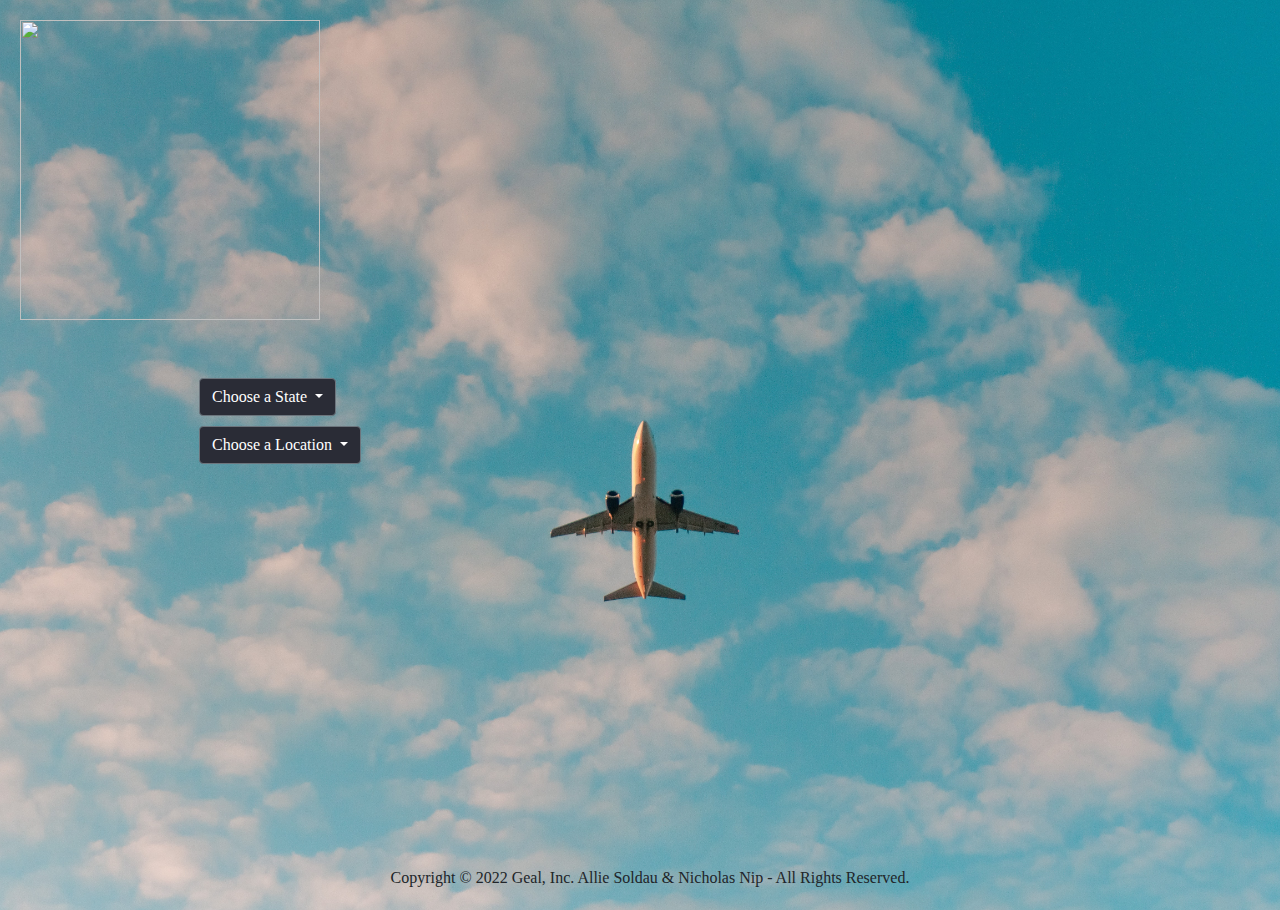
==== index.html @ 6919f8cb "place holder  before i mess with the cloud text and potentially break everything" ====
<html>
    <head>
        <script src="./index.js"></script>
        <link rel="stylesheet" href= "style.css">
        <title>geal</title>
        <link rel="icon" type="image/x-icon" href="./assets/favicon.ico">
        <link rel="stylesheet" href="https://stackpath.bootstrapcdn.com/bootstrap/4.3.1/css/bootstrap.min.css" integrity="sha384-ggOyR0iXCbMQv3Xipma34MD+dH/1fQ784/j6cY/iJTQUOhcWr7x9JvoRxT2MZw1T" crossorigin="anonymous">
        <link rel="stylesheet" href="https://cdn.jsdelivr.net/npm/bootstrap@4.3.1/dist/css/bootstrap.min.css" integrity="sha384-ggOyR0iXCbMQv3Xipma34MD+dH/1fQ784/j6cY/iJTQUOhcWr7x9JvoRxT2MZw1T" crossorigin="anonymous">
        <script src="https://code.jquery.com/jquery-3.3.1.slim.min.js" integrity="sha384-q8i/X+965DzO0rT7abK41JStQIAqVgRVzpbzo5smXKp4YfRvH+8abtTE1Pi6jizo" crossorigin="anonymous"></script>
        <script src="https://cdn.jsdelivr.net/npm/popper.js@1.14.7/dist/umd/popper.min.js" integrity="sha384-UO2eT0CpHqdSJQ6hJty5KVphtPhzWj9WO1clHTMGa3JDZwrnQq4sF86dIHNDz0W1" crossorigin="anonymous"></script>
        <script src="https://cdn.jsdelivr.net/npm/bootstrap@4.3.1/dist/js/bootstrap.min.js" integrity="sha384-JjSmVgyd0p3pXB1rRibZUAYoIIy6OrQ6VrjIEaFf/nJGzIxFDsf4x0xIM+B07jRM" crossorigin="anonymous"></script>
    </head>
    <body>
        <div id="flexbox">
        <div class="header" id="flexbox">
            <img src="./assets/geal-logo-new.png" class="logo">
        </div>
        <div id="horizontalFlexBox">
            <div id="buttonsFlexBox">
                <div class="dropdown">
                    <!-- I made the drop downs scrollable -->
                    <button class="btn btn-secondary dropdown-toggle" type="button" id="state-menu" data-toggle="dropdown">
                        Choose a State
                    </button>
                    <div class="dropdown-menu pre-scrollable" aria-labelledby="dropdownMenuButton" id="state-selector"></div>
                </div>
                <div class="dropdown">  
                    <button class="btn btn-secondary dropdown-toggle" type="button" id="location-menu" data-toggle="dropdown">
                    Choose a Location
                    </button>
                    <div class="dropdown-menu pre-scrollable" aria-labelledby="dropdownMenuButton" id="location-selector"></div>
                </div>
            </div>
            <div id="location-info">
                <!-- IF WE WANT THE CLOUD TEXT TO NOT BE OPAQUE WE NEED TO HAVE IT POSITIONED ON TOP OF THE CLOUD IN ITS OWN DIV -->
                <div id="cloudFlexBox">
                    <div id="cloudTextBox">
                        <div id="cloudText">
                            <div id="cloudTextBoxes">
                                <p id="locationName"></p>
                            </div>
                            <div id="cloudTextBoxes">
                                <p id="locationAddress"></p>
                            </div>
                            <div id="cloudTextBoxes">
                                <p id="locationCityState"></p>
                            </div>
                            <div id="cloudTextBoxes">
                                <p id="locationPhone"></p>
                            </div>
                        </div>
                    </div>
                </div>
            </div>
        </div>
        <div id="footer-flexbox" class="footer">
            <p>Copyright © 2022 Geal, Inc. Allie Soldau & Nicholas Nip - All Rights Reserved.</p>
        </div>
    </body>
</html>
---- style.css ----
body {
    background-color: antiquewhite;
    background-image: url(./assets/geal-background.jpg);
    background-position: center;
    background-repeat: no-repeat;
    background-size: cover;
    -moz-background-size: cover;
    -o-background-size: cover;
    font-family: "Georgia" !important;
}

body p {
    margin: 0;
}

#flexbox {
    display: flex;
    margin: 10px;
    flex-direction: column;
    justify-content: space-between;
    flex: 1 1 0px;
}

#buttonsFlexBox {
    flex: 1 1 0px;
    display: flex;
    flex-direction: column;
    justify-content: center;
}

#state-menu, #location-menu {
    background-color: #2a2c36 !important;
}

#location-info {
    position: relative;
    z-index: 1;
    flex: 1 1 0px;
    margin: none !important;
    font-family: "Georgia";
}
/* I made the cloud a fixed size regardless of text content */
#cloudFlexBox {
    display: flex;
    flex-direction: column;
    vertical-align: middle;
    height: 15vw;
    background-image: url("./assets/cloud.png");
    opacity: 0.5;
    background-size: contain;
    background-repeat: no-repeat;
    background-position: center;
    flex: 1.5 1 0px;
    z-index: -1;
}

#cloudTextBox {
    display: flex;
    justify-content: center;
    margin-top: 13%;
    position: relative;
    z-index: 2;
}

/* TO DO: MAKE THE TEXT SHRINK OR WRAP IF ITS TOO LONG */
#cloudText {
    opacity: 1;
    display: flex;
    flex-direction: column;
    font-size: 1.3vw; /* makes text adjust with viewport width.
    since I made the cloud ALSO adjust with the viewport width, the 
    text will change size as the cloud does, ensuring they always fit together */
}

#locationName {
    font-weight: bold;
}

#locationAddress, #locationCityState, #locationPhone {
    margin-left: 15px;
}

#horizontalFlexBox {
    display: flex;
    flex-direction: row;
    vertical-align: middle;
}

body {
    margin: 0;
    padding: 0;
    min-height: 100vh;
}

.footer {
    margin: 10px;
    position: absolute;
    bottom: 0px;
    left: 0px;
    font-family: "Georgia";
    text-align: center;
}

.logo {
    height: auto;
    width: 300px;
}

.dropdown {
    justify-content: center;
    padding-bottom: 10px;
    position: relative;
    margin-left: 30%;
}

#footer-flexbox{
    display: flex;
    flex-direction: row;
    gap: 10px;
    width: 100%;
    justify-content: center;
}
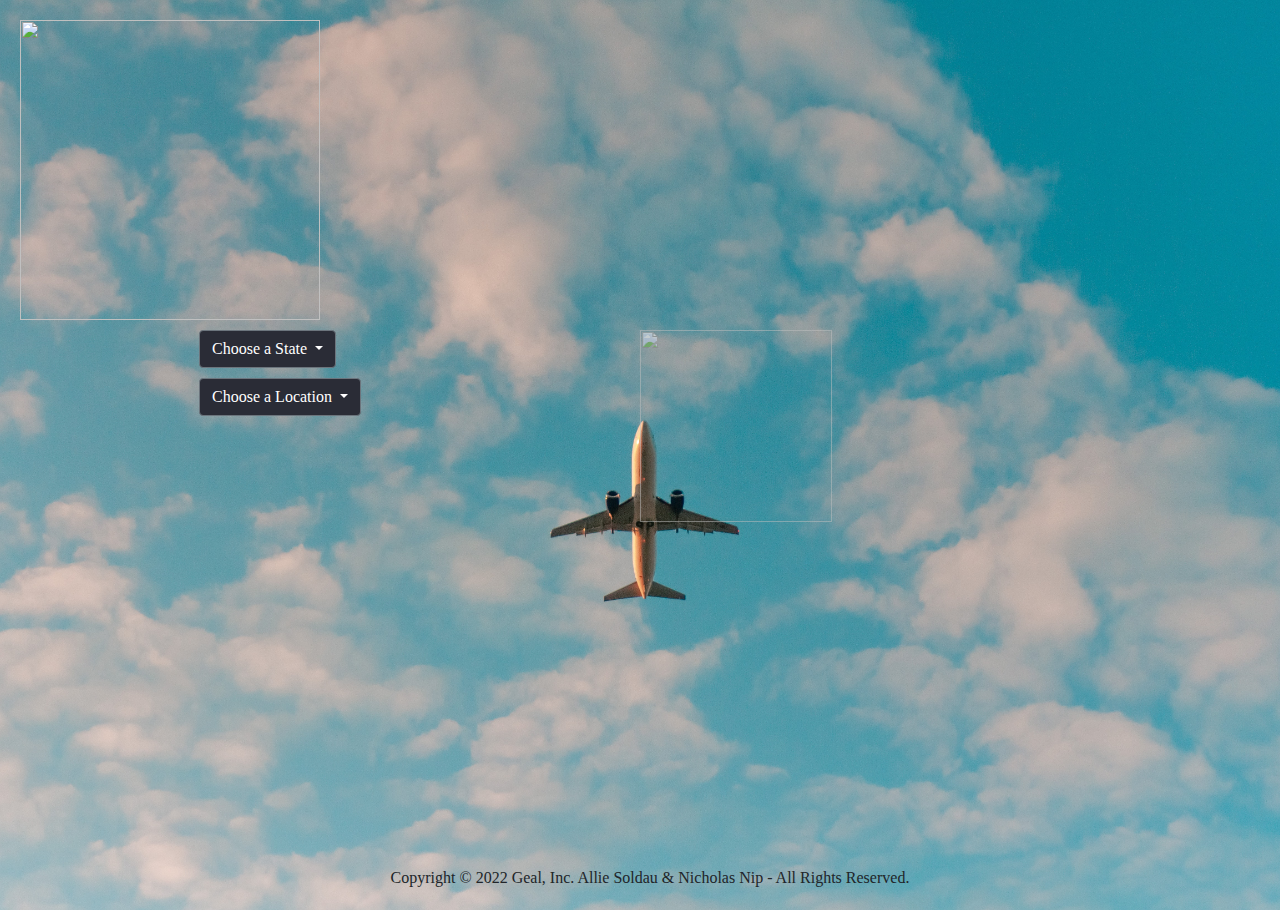
==== commit 673d4313: "FINALLY got the text to be in front of the cloud and to not be opaque" ====
--- a/index.html
+++ b/index.html
@@ -34,19 +34,22 @@
             <div id="location-info">
                 <!-- IF WE WANT THE CLOUD TEXT TO NOT BE OPAQUE WE NEED TO HAVE IT POSITIONED ON TOP OF THE CLOUD IN ITS OWN DIV -->
                 <div id="cloudFlexBox">
-                    <div id="cloudTextBox">
-                        <div id="cloudText">
-                            <div id="cloudTextBoxes">
-                                <p id="locationName"></p>
-                            </div>
-                            <div id="cloudTextBoxes">
-                                <p id="locationAddress"></p>
-                            </div>
-                            <div id="cloudTextBoxes">
-                                <p id="locationCityState"></p>
-                            </div>
-                            <div id="cloudTextBoxes">
-                                <p id="locationPhone"></p>
+                    <div id="container">
+                        <img id=cloudImage src="./assets/cloud.png">
+                        <div id="cloudTextBox">
+                            <div id="cloudText">
+                                <div id="cloudTextBoxes">
+                                    <p id="locationName"></p>
+                                </div>
+                                <div id="cloudTextBoxes">
+                                    <p id="locationAddress"></p>
+                                </div>
+                                <div id="cloudTextBoxes">
+                                    <p id="locationCityState"></p>
+                                </div>
+                                <div id="cloudTextBoxes">
+                                    <p id="locationPhone"></p>
+                                </div>
                             </div>
                         </div>
                     </div>
--- a/style.css
+++ b/style.css
@@ -33,32 +33,35 @@
 }
 
 #location-info {
+    display: flex;
     position: relative;
     z-index: 1;
     flex: 1 1 0px;
-    margin: none !important;
     font-family: "Georgia";
 }
-/* I made the cloud a fixed size regardless of text content */
-#cloudFlexBox {
-    display: flex;
-    flex-direction: column;
-    vertical-align: middle;
-    height: 15vw;
-    background-image: url("./assets/cloud.png");
+
+#container {
+    display: inline-block;
+    position: relative;
+}
+
+/* USING VIEW WIDTH FOR THE CLOUD IMAGE, CLOUD TEXT BOX, AND CLOUD TEXT ALLOWS
+IT TO GROW AND SHRINK WITH THE PAGE SIZE */
+#cloudImage {
+    display: inline-block;
+    position: absolute;
+    src: url("./assets/cloud.png");
     opacity: 0.5;
-    background-size: contain;
-    background-repeat: no-repeat;
-    background-position: center;
-    flex: 1.5 1 0px;
-    z-index: -1;
+    size: contain;
+    position: center;
+    z-index: 1;
+    height: 15vw; 
 }
 
 #cloudTextBox {
-    display: flex;
-    justify-content: center;
-    margin-top: 13%;
-    position: relative;
+    display: inline-block;
+    margin-top: 6.5vw;
+    margin-left: 5vw;
     z-index: 2;
 }
 
@@ -67,9 +70,10 @@
     opacity: 1;
     display: flex;
     flex-direction: column;
-    font-size: 1.3vw; /* makes text adjust with viewport width.
-    since I made the cloud ALSO adjust with the viewport width, the 
-    text will change size as the cloud does, ensuring they always fit together */
+    vertical-align: middle;
+    font-size: 1.3vw;
+    z-index: 2;
+    position: relative;
 }
 
 #locationName {
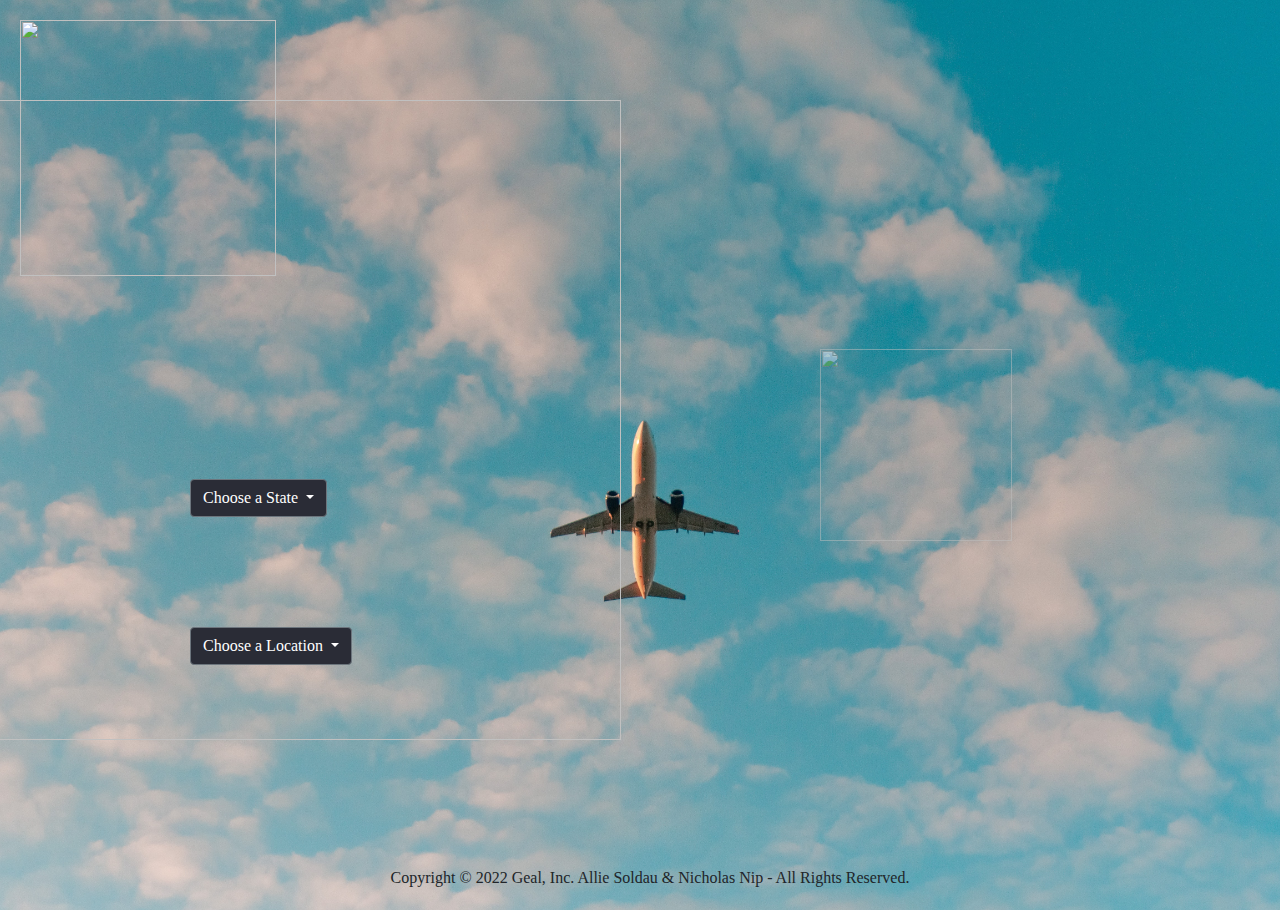
==== commit b6795e47: "added luggage tag. now need to make the sizing/spacing dynamic" ====
--- a/index.html
+++ b/index.html
@@ -16,23 +16,29 @@
             <img src="./assets/geal-logo-new.png" class="logo">
         </div>
         <div id="horizontalFlexBox">
+            <div id="space"></div>
             <div id="buttonsFlexBox">
-                <div class="dropdown">
-                    <!-- I made the drop downs scrollable -->
-                    <button class="btn btn-secondary dropdown-toggle" type="button" id="state-menu" data-toggle="dropdown">
-                        Choose a State
-                    </button>
-                    <div class="dropdown-menu pre-scrollable" aria-labelledby="dropdownMenuButton" id="state-selector"></div>
-                </div>
-                <div class="dropdown">  
-                    <button class="btn btn-secondary dropdown-toggle" type="button" id="location-menu" data-toggle="dropdown">
-                    Choose a Location
-                    </button>
-                    <div class="dropdown-menu pre-scrollable" aria-labelledby="dropdownMenuButton" id="location-selector"></div>
+                <div id="luggageTagContainer">
+                    <img src="./assets/luggage-tag.png" id="luggage-tag">
+                    <div id="buttonsContainer">
+                        <div class="dropdown">
+                            <!-- I made the drop downs scrollable -->
+                            <button class="btn btn-secondary dropdown-toggle" type="button" id="state-menu" data-toggle="dropdown">
+                                Choose a State
+                            </button>
+                            <div class="dropdown-menu pre-scrollable" aria-labelledby="dropdownMenuButton" id="state-selector"></div>
+                        </div>
+                        <div class="dropdown">  
+                            <button class="btn btn-secondary dropdown-toggle" type="button" id="location-menu" data-toggle="dropdown">
+                            Choose a Location
+                            </button>
+                            <div class="dropdown-menu pre-scrollable" aria-labelledby="dropdownMenuButton" id="location-selector"></div>
+                        </div>
+                    </div>
                 </div>
             </div>
+            <div id="space"></div>
             <div id="location-info">
-                <!-- IF WE WANT THE CLOUD TEXT TO NOT BE OPAQUE WE NEED TO HAVE IT POSITIONED ON TOP OF THE CLOUD IN ITS OWN DIV -->
                 <div id="cloudFlexBox">
                     <div id="container">
                         <img id=cloudImage src="./assets/cloud.png">
--- a/style.css
+++ b/style.css
@@ -25,7 +25,7 @@
     flex: 1 1 0px;
     display: flex;
     flex-direction: column;
-    justify-content: center;
+    justify-content: flex-end;
 }
 
 #state-menu, #location-menu {
@@ -43,6 +43,16 @@
 #container {
     display: inline-block;
     position: relative;
+}
+
+#luggage-tag {
+    display: inline-block;
+    position: absolute;
+    size: contain;
+    z-index: 1;
+    height: 50vw;
+    top: 100px;
+    left: -19px;
 }
 
 /* USING VIEW WIDTH FOR THE CLOUD IMAGE, CLOUD TEXT BOX, AND CLOUD TEXT ALLOWS
@@ -81,13 +91,20 @@
 }
 
 #locationAddress, #locationCityState, #locationPhone {
-    margin-left: 15px;
+    margin-left: 2vw;
 }
 
 #horizontalFlexBox {
     display: flex;
     flex-direction: row;
     vertical-align: middle;
+    margin-top: 5%;
+}
+
+/* THIS ALLOWS US TO LEAVE THE CENTRAL COLUMN AROUND THE PLANE UNCOVERED */
+#space {
+    display: flex;
+    flex: .4 1 0px;
 }
 
 body {
@@ -103,24 +120,30 @@
     left: 0px;
     font-family: "Georgia";
     text-align: center;
+    font-size: 1.25vw;
 }
 
 .logo {
     height: auto;
-    width: 300px;
+    width: 20vw;
 }
 
+/* TO DO: NEED TO CHANGE DROP DOWN BUTTONS SIZING TO BE DYNAMIC!!! */
+
 .dropdown {
-    justify-content: center;
+    display: flex;
     padding-bottom: 10px;
-    position: relative;
-    margin-left: 30%;
+    z-index: 2;
+    margin-top: 100px;
+}
+
+#buttonsContainer {
+    margin-top: 130px;
 }
 
 #footer-flexbox{
     display: flex;
     flex-direction: row;
-    gap: 10px;
     width: 100%;
     justify-content: center;
 }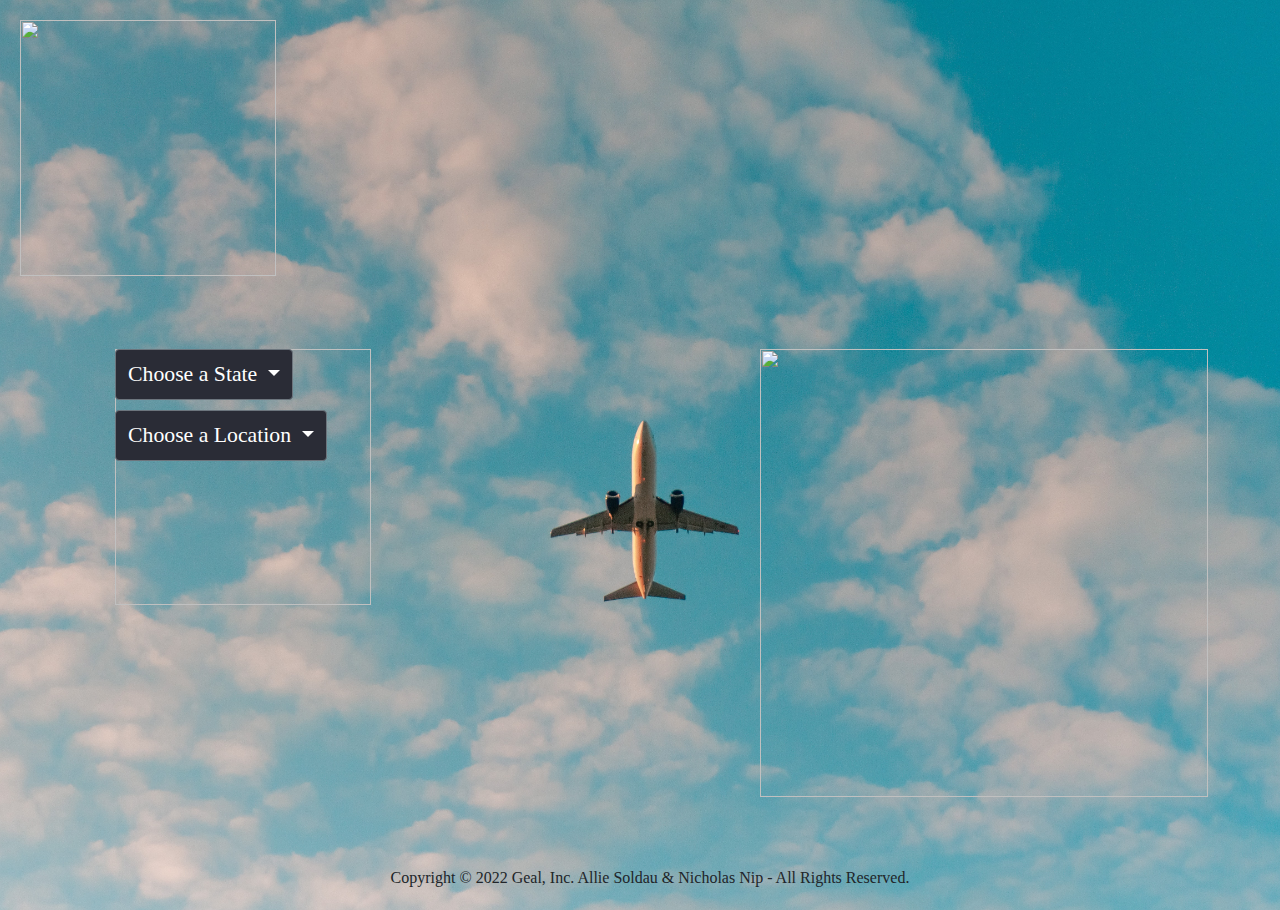
==== commit 89ea9f91: "drop downs now flex with page size change" ====
--- a/index.html
+++ b/index.html
@@ -18,7 +18,7 @@
         <div id="horizontalFlexBox">
             <div id="space"></div>
             <div id="buttonsFlexBox">
-                <div id="luggageTagContainer">
+                <div id="tagContainer">
                     <img src="./assets/luggage-tag.png" id="luggage-tag">
                     <div id="buttonsContainer">
                         <div class="dropdown">
@@ -40,7 +40,7 @@
             <div id="space"></div>
             <div id="location-info">
                 <div id="cloudFlexBox">
-                    <div id="container">
+                    <div class="container">
                         <img id=cloudImage src="./assets/cloud.png">
                         <div id="cloudTextBox">
                             <div id="cloudText">
--- a/style.css
+++ b/style.css
@@ -30,9 +30,15 @@
 
 #state-menu, #location-menu {
     background-color: #2a2c36 !important;
+    height: 4vw;
+    display: inline-block;
+    white-space: nowrap;
+    overflow: hidden;
+    text-overflow: ellipsis;
+    font-size: 1.7vw;
 }
 
-#location-info {
+#location-info, #tagContainer {
     display: flex;
     position: relative;
     z-index: 1;
@@ -40,7 +46,7 @@
     font-family: "Georgia";
 }
 
-#container {
+.container {
     display: inline-block;
     position: relative;
 }
@@ -50,9 +56,13 @@
     position: absolute;
     size: contain;
     z-index: 1;
-    height: 50vw;
-    top: 100px;
-    left: -19px;
+    height: 20vw;
+}
+
+#buttonsContainer {
+    display: inline-block;
+    position: relative;
+    z-index: 2;
 }
 
 /* USING VIEW WIDTH FOR THE CLOUD IMAGE, CLOUD TEXT BOX, AND CLOUD TEXT ALLOWS
@@ -61,21 +71,21 @@
     display: inline-block;
     position: absolute;
     src: url("./assets/cloud.png");
-    opacity: 0.5;
+    opacity: 1;
     size: contain;
     position: center;
     z-index: 1;
-    height: 15vw; 
+    height: 35vw; 
 }
 
 #cloudTextBox {
     display: inline-block;
     margin-top: 6.5vw;
-    margin-left: 5vw;
+    margin-left: 3vw;
+    margin-right: 3vw;
     z-index: 2;
 }
 
-/* TO DO: MAKE THE TEXT SHRINK OR WRAP IF ITS TOO LONG */
 #cloudText {
     opacity: 1;
     display: flex;
@@ -104,7 +114,7 @@
 /* THIS ALLOWS US TO LEAVE THE CENTRAL COLUMN AROUND THE PLANE UNCOVERED */
 #space {
     display: flex;
-    flex: .4 1 0px;
+    flex: .2 1 0px;
 }
 
 body {
@@ -134,11 +144,6 @@
     display: flex;
     padding-bottom: 10px;
     z-index: 2;
-    margin-top: 100px;
-}
-
-#buttonsContainer {
-    margin-top: 130px;
 }
 
 #footer-flexbox{
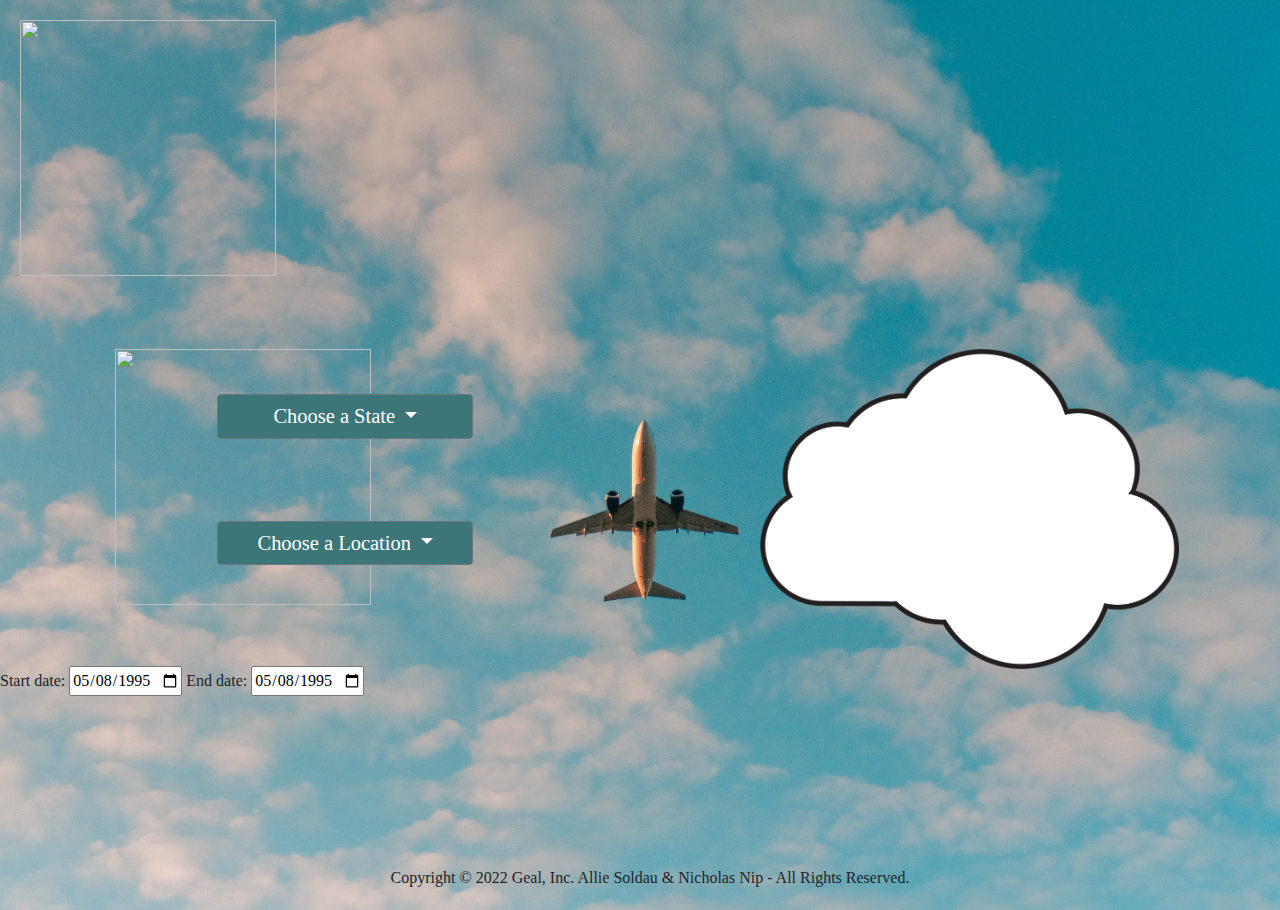
==== commit 765e7b69: "Removed location name field in date picker container" ====
--- a/index.html
+++ b/index.html
@@ -62,6 +62,16 @@
                 </div>
             </div>
         </div>
+        </div>
+        <div id="horizontalFlexBox">
+            <div id="datePicker">
+                <!-- <h6><strong>Get Alerted When an Apt. Opens Up!</strong></h6> -->
+                <label for="start">Start date:</label>
+                    <input type="date" id="startDate" name="trip-start" value="1995-05-08" min="1997-02-19" max="3000-01-31">
+                <label for="end">End date:</label>
+                    <input type="date" id="endDate" name="trip-start" value="1995-05-08" min="1997-02-19" max="3000-01-31">
+                </div>
+            </div>
         <div id="footer-flexbox" class="footer">
             <p>Copyright © 2022 Geal, Inc. Allie Soldau & Nicholas Nip - All Rights Reserved.</p>
         </div>
--- a/style.css
+++ b/style.css
@@ -29,13 +29,14 @@
 }
 
 #state-menu, #location-menu {
-    background-color: #2a2c36 !important;
-    height: 4vw;
+    background-color: #3c7679 !important;
+    height: 3.5vw;
     display: inline-block;
     white-space: nowrap;
     overflow: hidden;
     text-overflow: ellipsis;
-    font-size: 1.7vw;
+    font-size: 1.6vw;
+    width: 20vw;
 }
 
 #location-info, #tagContainer {
@@ -75,14 +76,14 @@
     size: contain;
     position: center;
     z-index: 1;
-    height: 35vw; 
+    height: 25vw; 
 }
 
 #cloudTextBox {
     display: inline-block;
-    margin-top: 6.5vw;
-    margin-left: 3vw;
-    margin-right: 3vw;
+    margin-top: 8.5vw;
+    margin-left: 6vw;
+    margin-right: 6vw;
     z-index: 2;
 }
 
@@ -142,8 +143,10 @@
 
 .dropdown {
     display: flex;
-    padding-bottom: 10px;
+    padding-bottom: 6.4vw;
     z-index: 2;
+    top: 3.5vw;
+    left: 8vw;
 }
 
 #footer-flexbox{
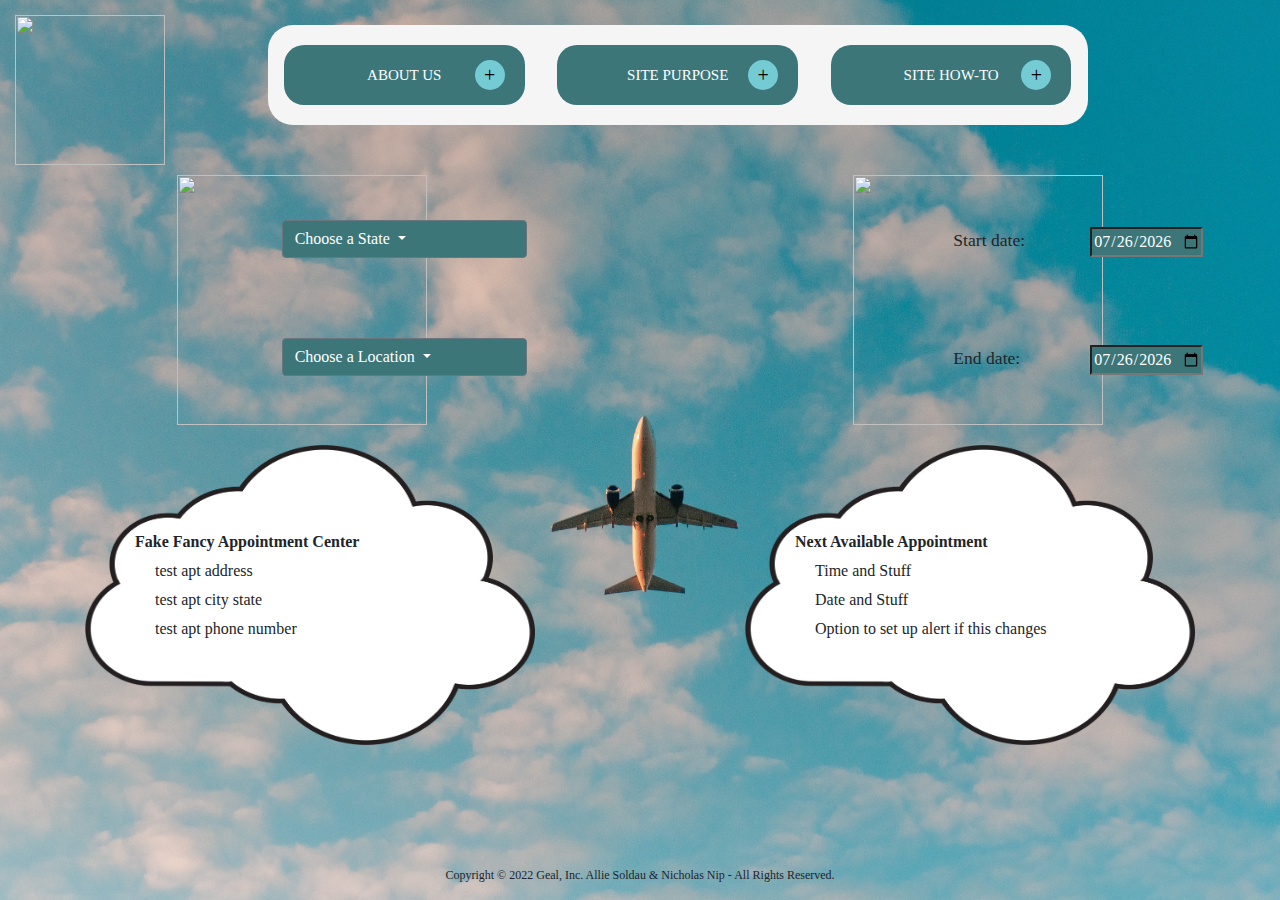
==== commit 80eac2b3: "renamed files" ====
--- a/index.html
+++ b/index.html
@@ -1,7 +1,7 @@
 <html>
     <head>
         <script src="./index.js"></script>
-        <link rel="stylesheet" href= "style.css">
+        <link rel="stylesheet" href= "styles.css">
         <title>geal</title>
         <link rel="icon" type="image/x-icon" href="./assets/favicon.ico">
         <link rel="stylesheet" href="https://stackpath.bootstrapcdn.com/bootstrap/4.3.1/css/bootstrap.min.css" integrity="sha384-ggOyR0iXCbMQv3Xipma34MD+dH/1fQ784/j6cY/iJTQUOhcWr7x9JvoRxT2MZw1T" crossorigin="anonymous">
@@ -9,52 +9,137 @@
         <script src="https://code.jquery.com/jquery-3.3.1.slim.min.js" integrity="sha384-q8i/X+965DzO0rT7abK41JStQIAqVgRVzpbzo5smXKp4YfRvH+8abtTE1Pi6jizo" crossorigin="anonymous"></script>
         <script src="https://cdn.jsdelivr.net/npm/popper.js@1.14.7/dist/umd/popper.min.js" integrity="sha384-UO2eT0CpHqdSJQ6hJty5KVphtPhzWj9WO1clHTMGa3JDZwrnQq4sF86dIHNDz0W1" crossorigin="anonymous"></script>
         <script src="https://cdn.jsdelivr.net/npm/bootstrap@4.3.1/dist/js/bootstrap.min.js" integrity="sha384-JjSmVgyd0p3pXB1rRibZUAYoIIy6OrQ6VrjIEaFf/nJGzIxFDsf4x0xIM+B07jRM" crossorigin="anonymous"></script>
+        <script src="http://kit.fontawesome.com/67c66657c7.js"></script>
     </head>
     <body>
-        <div id="flexbox">
-        <div class="header" id="flexbox">
-            <img src="./assets/geal-logo-new.png" class="logo">
-        </div>
-        <div id="horizontalFlexBox">
-            <div id="space"></div>
-            <div id="buttonsFlexBox">
-                <div id="tagContainer">
-                    <img src="./assets/luggage-tag.png" id="luggage-tag">
-                    <div id="buttonsContainer">
-                        <div class="dropdown">
-                            <!-- I made the drop downs scrollable -->
-                            <button class="btn btn-secondary dropdown-toggle" type="button" id="state-menu" data-toggle="dropdown">
-                                Choose a State
-                            </button>
-                            <div class="dropdown-menu pre-scrollable" aria-labelledby="dropdownMenuButton" id="state-selector"></div>
+        <div id="daddyFlexBody">
+            <div id="headerFlexBox">
+                <div id="logoFlexBox">
+                    <img src="./assets/geal-logo-new.png" class="logo">
+                </div>
+                <div id="collapseMakers"> <!-- aka container -->
+                    <input type="checkbox" id="check1">
+                    <input type="checkbox" id="check2">
+                    <input type="checkbox" id="check3">
+                    <div id="headerCollapsableButtonBox">
+                        <div id="collapsable1">
+                            <label for="check1" class="bar bar1">
+                                <div class="symbol">
+                                    <span id="minus1">-</span>
+                                    <span id="plus1">+</span>
+                                </div>
+                                <i class="fa fa-user"></i>
+                            about us</label>
+                            <div class="data data1">
+                                Hey! We're <em>geal</em>!<br><br> <em>geal</em> stands for (global entry appointment locator).
+                                This small but mighty org is made up of Allie and Nicholas. We're just a couple of fresh software engineers trying to make their way through the 
+                                Flatiron School's software engineering bootcamp. 
+                            </div>
                         </div>
-                        <div class="dropdown">  
-                            <button class="btn btn-secondary dropdown-toggle" type="button" id="location-menu" data-toggle="dropdown">
-                            Choose a Location
-                            </button>
-                            <div class="dropdown-menu pre-scrollable" aria-labelledby="dropdownMenuButton" id="location-selector"></div>
+                        <div id="collapsable2">
+                            <label for="check2" class="bar bar2">
+                                <div class="symbol">
+                                    <span id="minus2">-</span>
+                                    <span id="plus2">+</span>
+                                </div>
+                                <i class="fa fa-paper-plane-o"></i>
+                            site purpose</label>
+                            <div class="data data2">
+                                This website was designed to help you those trying to book a Global Entry interview. Having both experienced
+                                the nightmare of trying to snag an elusive interview slot, Allie and Nick decided to make this site to
+                                make the process easier.
+                            </div>
+                        </div>
+                        <div id="collapsable3">
+                            <label for="check3" class="bar bar3">
+                                <div class="symbol">
+                                    <span id="minus3">-</span>
+                                    <span id="plus3">+</span>
+                                </div>
+                                <i class="fa fa-desktop"></i>
+                            site how-to</label>
+                            <div class="data data3">
+                                Choose your state, pick a location, and enter your desired time winder. The <em>geal</em> site will then
+                                let you know when the next available appointment is within your desired constraints. Additionally, you can 
+                                set up an alert to let you know if a sooner appointment becomes available, as it becomes available, so that
+                                you can book it pronto.
+                            </div>
                         </div>
                     </div>
                 </div>
             </div>
-            <div id="space"></div>
-            <div id="location-info">
-                <div id="cloudFlexBox">
-                    <div class="container">
-                        <img id=cloudImage src="./assets/cloud.png">
-                        <div id="cloudTextBox">
-                            <div id="cloudText">
-                                <div id="cloudTextBoxes">
-                                    <p id="locationName"></p>
+            <div id="row1FlexBox">
+                <div id="state-location-selector">
+                    <div id="state-location-container">
+                        <img src="./assets/luggage-tag.png" id="tagImage">
+                        <div id="dropDownContainer">
+                            <div id="buttonsContainer">
+                                <div id="topDropDown">
+                                    <div class="dropdown">
+                                        <button class="btn btn-secondary dropdown-toggle" type="button" id="state-menu" data-toggle="dropdown">
+                                            Choose a State
+                                        </button>
+                                        <div class="dropdown-menu pre-scrollable" aria-labelledby="dropdownMenuButton" id="state-selector"></div>
+                                    </div>
                                 </div>
-                                <div id="cloudTextBoxes">
-                                    <p id="locationAddress"></p>
+                                <div id="bottomDropDown">
+                                    <div class="dropdown">  
+                                        <button class="btn btn-secondary dropdown-toggle" type="button" id="location-menu" data-toggle="dropdown">
+                                        Choose a Location
+                                        </button>
+                                        <div class="dropdown-menu pre-scrollable" aria-labelledby="dropdownMenuButton" id="location-selector"></div>
+                                    </div>
                                 </div>
-                                <div id="cloudTextBoxes">
-                                    <p id="locationCityState"></p>
+                            </div>
+                        </div>
+                    </div>
+                </div>
+                <div id="row1Space"></div>
+                <div id="date-selector">
+                    <div id="date-selector-container">
+                        <img src="./assets/luggage-tag.png" id="tagImage">
+                        <div id="dateContainer">
+                            <div id="datePicker">
+                                <div id="topDatePicker">
+                                    <label for="start">Start date:</label>
+                                    <input type="date" id="startDate" name="trip-start" value="1995-05-08" min="1997-02-19" max="3000-01-31">
                                 </div>
-                                <div id="cloudTextBoxes">
-                                    <p id="locationPhone"></p>
+                                <div id="bottomDatePicker">
+                                    <label for="end">End date:</label>
+                                    <input type="date" id="endDate" name="trip-start" value="1995-05-08" min="1997-02-19" max="3000-01-31">
+                                </div>
+                            </div>
+                        </div>
+                    </div>
+                </div>
+            </div>
+            <div id="row2FlexBox">
+                <div id="cloudLocationInfo">
+                    <div id="location-info-container">
+                        <img src="./assets/cloud.png" id="cloudImage">
+                        <div id="locationContainer">
+                            <div id="cloudTextBox">
+                                <div id="cloudText">
+                                    <p id="locationName">Fake Fancy Appointment Center</p>
+                                    <p id="locationAddress" class="inset">test apt address</p>
+                                    <p id="locationCityState" class="inset">test apt city state</p>
+                                    <p id="locationPhone" class="inset">test apt phone number</p>
+                                </div>
+                            </div>
+                        </div>
+                    </div>
+                </div>
+                <div id="row2Space"></div>
+                <div id="appointmentOption">
+                    <div id="appointment-info-container">
+                        <img src="./assets/cloud.png" id="cloudImage">
+                        <div id="appointmentContainer">
+                            <div id="cloudTextBox">
+                                <div id="cloudText">
+                                    <p id="appointmentHeader">Next Available Appointment</p>
+                                    <p id="timeAptInfo" class="inset">Time and Stuff</p>
+                                    <p id="dateAptInfo" class="inset">Date and Stuff</p>
+                                    <p id="alertApt" class="inset">Option to set up alert if this changes</p>
                                 </div>
                             </div>
                         </div>
@@ -62,18 +147,12 @@
                 </div>
             </div>
         </div>
-        </div>
-        <div id="horizontalFlexBox">
-            <div id="datePicker">
-                <!-- <h6><strong>Get Alerted When an Apt. Opens Up!</strong></h6> -->
-                <label for="start">Start date:</label>
-                    <input type="date" id="startDate" name="trip-start" value="1995-05-08" min="1997-02-19" max="3000-01-31">
-                <label for="end">End date:</label>
-                    <input type="date" id="endDate" name="trip-start" value="1995-05-08" min="1997-02-19" max="3000-01-31">
-                </div>
+        <div id="footerFlexBox">
+            <div id="footer">
+                <p>Copyright © 2022 Geal, Inc. Allie Soldau & Nicholas Nip - All Rights Reserved.</p>
             </div>
-        <div id="footer-flexbox" class="footer">
-            <p>Copyright © 2022 Geal, Inc. Allie Soldau & Nicholas Nip - All Rights Reserved.</p>
         </div>
     </body>
-</html>+
+
+
--- a/styles.css
+++ b/styles.css
@@ -0,0 +1,341 @@
+body {
+    background-color: antiquewhite;
+    background-image: url(./assets/geal-background.jpg);
+    background-position: center;
+    background-repeat: no-repeat;
+    background-size: cover;
+    -moz-background-size: cover;
+    -o-background-size: cover;
+    font-family: "Georgia" !important;
+}
+
+#daddyFlexBody {
+    display: flex;
+    flex-direction: column;
+    margin: 0px;
+}
+
+#headerFlexBox{
+    display: flex;
+    flex-direction: row;
+    align-items: flex-start;
+
+}
+#logoFlexBox {
+    display: flex;
+    vertical-align: top;
+}
+
+#headerCollapsableButtonBox {
+    width: 80%;
+    margin: 25px;
+    background: whitesmoke;
+    border-radius: 25px;
+    overflow: hidden;
+    display: flex;
+}
+
+#collapseMakers {
+    display: flex;
+    justify-content: center;
+    margin-right: 7%;
+}
+
+#collapsable1, #collapsable2, #collapsable3 {
+    display: flex;
+    flex-direction: column;
+    width: 100%;
+}
+
+.bar {
+    width: 88%;
+    position: relative;
+    background: #3c7679;
+    color: white;
+    border-radius: 20px;
+    display: block;
+    height: 60px;
+    line-height: 60px;
+    text-align: center;
+    padding: 0 20px;
+    cursor: pointer;
+    margin: auto;
+    margin-top: 20px;
+    margin-bottom: 0;
+    font-size: 15px;
+    text-transform: uppercase;
+    transition: 0.3s ease;
+    z-index: 1;
+}
+
+i {
+    position: absolute;
+    font-size: 20px;
+    left: 20px;
+    top: 50%;
+    transform: translateY(-50%);
+}
+
+.symbol {
+    position: relative;
+}
+
+#plus1, #plus2, #plus3 {
+    display: block;
+    position: absolute;
+    right: 0;
+    height: 30px;
+    width: 30px;
+    background: #74cbd3;
+    color: black;
+    font-size: 20px;
+    line-height: 30px;
+    top: 50%;
+    transform: translateY(50%);
+    border-radius: 50%;
+}
+
+#minus1, #minus2, #minus3 {
+    display: none;
+    position: absolute;
+    right: 0;
+    height: 30px;
+    width: 30px;
+    background: black;
+    color: white;
+    font-size: 20px;
+    line-height: 30px;
+    top: 50%;
+    transform: translateY(50%);
+    border-radius: 50%;
+}
+
+.data {
+    width: 80%;
+    background: fff;
+    color: whitesmoke;
+    margin: auto;
+    font-size: 15px;
+    text-align: left;
+    padding: 0 20px 20px 20px;
+    border-radius: 0 0 15px 15px;
+    position: relative;
+    transition: 0.3s ease;
+    top: -40px;
+    height: 0px;
+}
+
+.data.show {
+    padding-top: 40px;
+    top: -25px;
+    height: 270px;
+}
+
+.data1.show, .data2.show, .data3.show {
+    background-color: whitesmoke;
+    color: black;
+}
+
+
+input {
+    -webkit-appearance: none; 
+    display: none;
+}
+
+#check1:checked ~ #headerCollapsableButtonBox .bar1,
+#check2:checked ~ #headerCollapsableButtonBox .bar2,
+#check3:checked ~ #headerCollapsableButtonBox .bar3 {
+    border-radius: 15px 15px 0 0;
+    background: grey;
+}
+
+#check1:checked ~ #headerCollapsableButtonBox .bar #plus1,
+#check2:checked ~ #headerCollapsableButtonBox .bar #plus2,
+#check3:checked ~ #headerCollapsableButtonBox .bar #plus3 {
+    display: none;
+}
+
+#check1:checked ~ #headerCollapsableButtonBox .bar #minus1,
+#check2:checked ~ #headerCollapsableButtonBox .bar #minus2,
+#check3:checked ~ #headerCollapsableButtonBox .bar #minus3 {
+    display: block;
+    color: black;
+    background-color: #74cbd3;
+}
+
+.logo {
+    width: 150px;
+    margin-left: 15px;
+    margin-top: 15px;
+    height: auto;
+    vertical-align: top;
+}
+
+#row1FlexBox, #row2FlexBox {
+    display: flex;
+    flex-direction: row;
+    margin: 10px;
+    justify-content: space-between;
+}
+
+#state-location-selector, #date-selector {
+    display: flex;
+    flex: 1.25 1 0px;
+    justify-content: center;
+}
+
+#cloudLocationInfo, #appointmentOption {
+    display: flex;
+    flex: 2 1 0px;
+    justify-content: center;
+}
+
+#state-menu, #location-menu {
+    background-color: #3c7679 !important;
+    display: inline-block;
+    white-space: nowrap;
+    overflow: hidden;
+    text-overflow: ellipsis;
+    width: 245px;
+    text-align: left;
+}
+
+#row1Space {
+    display: flex;
+    flex: .2 1 0px;
+}
+
+#row2Space {
+    display: flex;
+    flex: .2 1 0px;
+}
+
+#state-location-container, #date-selector-container, #location-info-container, #appointment-info-container {
+    display: flex;
+}
+
+/* TO DO: USE PX INSTEAD OF VH/VW!!  */
+#tagImage {
+    width: auto;
+    height: 250px;
+    z-index: 3;
+    display: inline-block;
+    position: relative;
+}
+
+#cloudImage {
+    height: 300px;
+    width: 450px;
+    z-index: 1;
+    display: inline-block;
+    position: relative;
+}
+
+#dropDownContainer, #dateContainer {
+    position: absolute;
+    z-index: 4;
+}
+
+#locationContainer, #appointmentContainer {
+    position: absolute;
+    z-index: 2;
+    width: 415px;
+}
+
+/* TO DO: CHANGE TO ABSOLUTE AND F WITH LOCATION SO IT WORKS */
+#buttonsContainer {
+    display: block;
+    position: absolute;
+    left: 105px;
+    top: 45px;
+}
+
+#topDropDown {
+    display: block;
+    position: relative;
+}
+
+#bottomDropDown {
+    display: block;
+    position: relative;
+    top: 80px;
+}
+
+#datePicker {
+    position: absolute;
+    top: 52px;
+    left: 100px;
+}
+
+#topDatePicker {
+    display: flex;
+    position: relative;
+    justify-content: space-between;
+    width: 250px;
+    vertical-align: center;
+}
+
+#topDatePicker input {
+    border-radius: 1px;
+    background-color: #3c7679;
+    color: white;
+}
+
+#bottomDatePicker {
+    display: flex;
+    position: relative;
+    justify-content: space-between;
+    width: 250px;
+    top: 88px;
+}
+
+#bottomDatePicker input {
+    border-radius: 1px;
+    background-color: #3c7679;
+    color: white;
+}
+
+#startDate, #endDate {
+    display: flex;
+    z-index: 4;
+}
+
+label {
+    margin-bottom: 0px !important;
+    font-size: 1.1rem;
+}
+
+#cloudTextBox {
+    display: relative;
+    margin-left: 50px;
+    margin-top: 85px;
+}
+
+#cloudText {
+    display: flex;
+    flex-direction: column;
+}
+
+#locationName, #appointmentHeader {
+    font-weight: bold;
+}
+
+#cloudText p {
+    margin-bottom: 5px;
+}
+
+.inset {
+    margin-left: 20px;
+}
+
+#footerFlexBox {
+    display: flex;
+    justify-content: center;
+}
+
+#footer {
+    position: absolute;
+    bottom: 0px;
+    font-family: "Georgia";
+    font-size: .75rem;
+}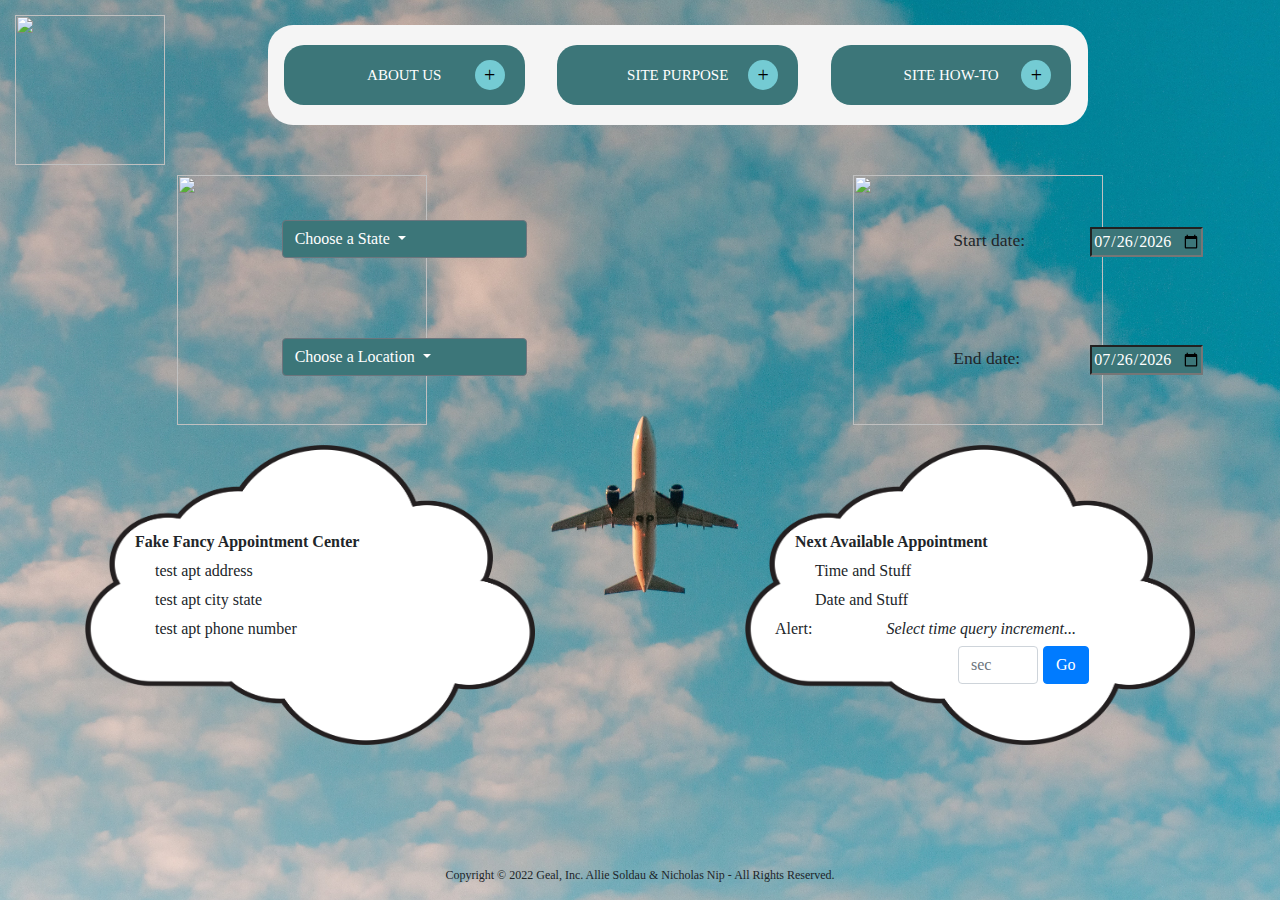
==== commit ffc832cc: "start of form" ====
--- a/index.html
+++ b/index.html
@@ -6,10 +6,12 @@
         <link rel="icon" type="image/x-icon" href="./assets/favicon.ico">
         <link rel="stylesheet" href="https://stackpath.bootstrapcdn.com/bootstrap/4.3.1/css/bootstrap.min.css" integrity="sha384-ggOyR0iXCbMQv3Xipma34MD+dH/1fQ784/j6cY/iJTQUOhcWr7x9JvoRxT2MZw1T" crossorigin="anonymous">
         <link rel="stylesheet" href="https://cdn.jsdelivr.net/npm/bootstrap@4.3.1/dist/css/bootstrap.min.css" integrity="sha384-ggOyR0iXCbMQv3Xipma34MD+dH/1fQ784/j6cY/iJTQUOhcWr7x9JvoRxT2MZw1T" crossorigin="anonymous">
+        <link href="https://gitcdn.github.io/bootstrap-toggle/2.2.2/css/bootstrap-toggle.min.css" rel="stylesheet">
         <script src="https://code.jquery.com/jquery-3.3.1.slim.min.js" integrity="sha384-q8i/X+965DzO0rT7abK41JStQIAqVgRVzpbzo5smXKp4YfRvH+8abtTE1Pi6jizo" crossorigin="anonymous"></script>
         <script src="https://cdn.jsdelivr.net/npm/popper.js@1.14.7/dist/umd/popper.min.js" integrity="sha384-UO2eT0CpHqdSJQ6hJty5KVphtPhzWj9WO1clHTMGa3JDZwrnQq4sF86dIHNDz0W1" crossorigin="anonymous"></script>
         <script src="https://cdn.jsdelivr.net/npm/bootstrap@4.3.1/dist/js/bootstrap.min.js" integrity="sha384-JjSmVgyd0p3pXB1rRibZUAYoIIy6OrQ6VrjIEaFf/nJGzIxFDsf4x0xIM+B07jRM" crossorigin="anonymous"></script>
         <script src="http://kit.fontawesome.com/67c66657c7.js"></script>
+        <script src="https://gitcdn.github.io/bootstrap-toggle/2.2.2/js/bootstrap-toggle.min.js"></script>
     </head>
     <body>
         <div id="daddyFlexBody">
@@ -139,7 +141,25 @@
                                     <p id="appointmentHeader">Next Available Appointment</p>
                                     <p id="timeAptInfo" class="inset">Time and Stuff</p>
                                     <p id="dateAptInfo" class="inset">Date and Stuff</p>
-                                    <p id="alertApt" class="inset">Option to set up alert if this changes</p>
+                                    <div id="alertBox">
+                                        <p id="alertApt">Alert:
+                                            <input type="checkbox" data-toggle="toggle" data-on="Set" data-off="No">
+                                            <input type="checkbox" id="toggle-two">
+                                            <p id="formInstructions"><em>
+                                                Select time query increment...
+                                            </p></em>
+                                        </p>
+                                    </div>
+                                    <div id="formBox">
+                                        <form id="alertForm">
+                                            <div class="form-group">
+                                                <input type="number" class="form-control" id="timeQuery" placeholder="sec" min="0" step="5">
+                                            </div>
+                                            <div id="submitAlertBox">
+                                                <button type="submit" class="btn btn-primary">Go</button>
+                                            </div>
+                                        </form>
+                                    </div>
                                 </div>
                             </div>
                         </div>
--- a/styles.css
+++ b/styles.css
@@ -328,6 +328,51 @@
     margin-left: 20px;
 }
 
+#alertApt {
+    transform: translateX(-20px);
+}
+
+#formInstructions {
+    transform: translateX(-15px);
+}
+
+#alertBox {
+    display: flex;
+    justify-content: space-between;
+    flex-direction: row;
+}
+
+#alertForm {
+    display: flex;
+    justify-content: space-between;
+    flex-direction: row;
+    position: relative;
+    left: 163px;
+    width: 165px;
+}
+
+#formBox {
+    display: flex;
+    justify-content: space-between;
+    flex-direction: row;
+}
+
+.form-group, #submitAlertBox {
+    display: block;
+    position: relative;
+    width: 80px;
+}
+
+.btn.btn-default.active.toggle-off {
+    background-color:grey ;
+    color: white;
+}
+
+.btn.btn-primary.toggle-on {
+    /* background-color:red ; */
+    color: white;
+}
+
 #footerFlexBox {
     display: flex;
     justify-content: center;
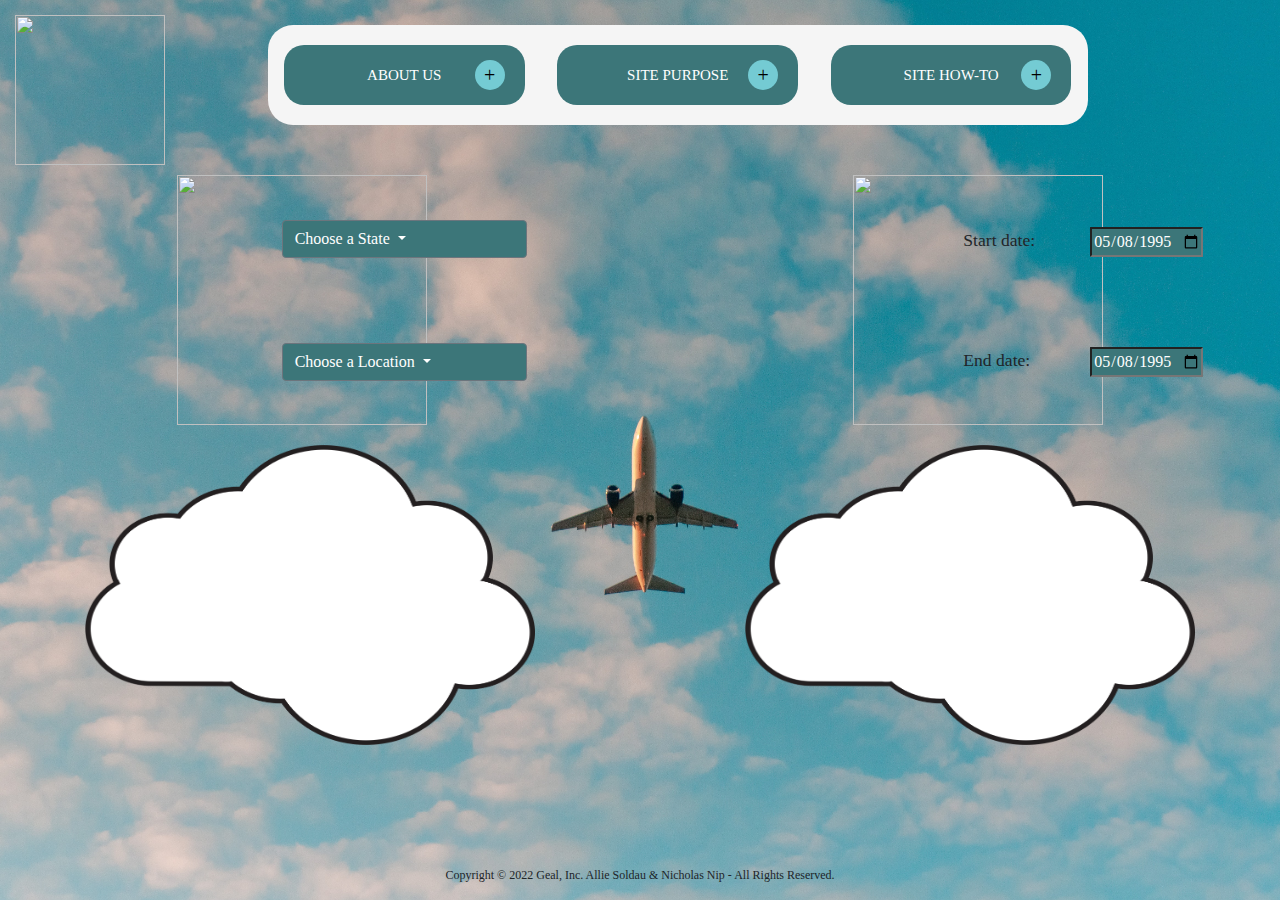
==== commit 04c26c9f: "Added JS for alerts and front-end elements" ====
--- a/index.html
+++ b/index.html
@@ -122,10 +122,10 @@
                         <div id="locationContainer">
                             <div id="cloudTextBox">
                                 <div id="cloudText">
-                                    <p id="locationName">Fake Fancy Appointment Center</p>
-                                    <p id="locationAddress" class="inset">test apt address</p>
-                                    <p id="locationCityState" class="inset">test apt city state</p>
-                                    <p id="locationPhone" class="inset">test apt phone number</p>
+                                    <p id="locationName"></p>
+                                    <p id="locationAddress" class="inset"></p>
+                                    <p id="locationCityState" class="inset"></p>
+                                    <p id="locationPhone" class="inset"></p>
                                 </div>
                             </div>
                         </div>
@@ -139,26 +139,28 @@
                             <div id="cloudTextBox">
                                 <div id="cloudText">
                                     <p id="appointmentHeader">Next Available Appointment</p>
-                                    <p id="timeAptInfo" class="inset">Time and Stuff</p>
-                                    <p id="dateAptInfo" class="inset">Date and Stuff</p>
-                                    <div id="alertBox">
-                                        <p id="alertApt">Alert:
-                                            <input type="checkbox" data-toggle="toggle" data-on="Set" data-off="No">
-                                            <input type="checkbox" id="toggle-two">
-                                            <p id="formInstructions"><em>
-                                                Select time query increment...
-                                            </p></em>
-                                        </p>
-                                    </div>
-                                    <div id="formBox">
-                                        <form id="alertForm">
-                                            <div class="form-group">
-                                                <input type="number" class="form-control" id="timeQuery" placeholder="sec" min="0" step="5">
-                                            </div>
-                                            <div id="submitAlertBox">
-                                                <button type="submit" class="btn btn-primary">Go</button>
-                                            </div>
-                                        </form>
+                                    <p id="timeAptInfo" class="inset"></p>
+                                    <p id="dateAptInfo" class="inset"></p>
+                                    <div id="cloudBottomBox">
+                                        <div id="alertBox">
+                                            <p id="alertApt">
+                                                <input type="checkbox" data-toggle="toggle" data-on="Yes" data-off="No">
+                                                <input type="checkbox" id="toggle-two">
+                                                <p id="formInstructions"><em>
+                                                    How often should we check?
+                                                </p></em>
+                                            </p>
+                                        </div>
+                                        <div id="formBox">
+                                            <form id="alertForm">
+                                                <div class="form-group">
+                                                    <input type="number" class="form-control" id="timeQuery" placeholder="sec" min="5" max="60" step="5">
+                                                </div>
+                                                <div id="submitAlertBox">
+                                                    <button type="submit" class="btn btn-primary">Go</button>
+                                                </div>
+                                            </form>
+                                        </div>
                                     </div>
                                 </div>
                             </div>
--- a/styles.css
+++ b/styles.css
@@ -258,13 +258,17 @@
 #bottomDropDown {
     display: block;
     position: relative;
-    top: 80px;
+    top: 85px;
 }
 
 #datePicker {
     position: absolute;
     top: 52px;
     left: 100px;
+}
+
+#datePicker label {
+    margin-left: 10px;
 }
 
 #topDatePicker {
@@ -286,7 +290,7 @@
     position: relative;
     justify-content: space-between;
     width: 250px;
-    top: 88px;
+    top: 90px;
 }
 
 #bottomDatePicker input {
@@ -316,8 +320,22 @@
     flex-direction: column;
 }
 
-#locationName, #appointmentHeader {
+#cloudBottomBox {
+    display: flex;
+    position: absolute;
+    top: 180px;
+    flex-direction: column;
+    justify-content: flex-end;
+    display: none;
+}
+
+#locationName {
     font-weight: bold;
+}
+
+#appointmentHeader {
+    font-weight: bold;
+    display: none;
 }
 
 #cloudText p {
@@ -329,11 +347,12 @@
 }
 
 #alertApt {
-    transform: translateX(-20px);
+    transform: translateX(10px);
 }
 
 #formInstructions {
-    transform: translateX(-15px);
+    transform: translateX(20px);
+    display: none;
 }
 
 #alertBox {
@@ -355,6 +374,7 @@
     display: flex;
     justify-content: space-between;
     flex-direction: row;
+    display: none;
 }
 
 .form-group, #submitAlertBox {
